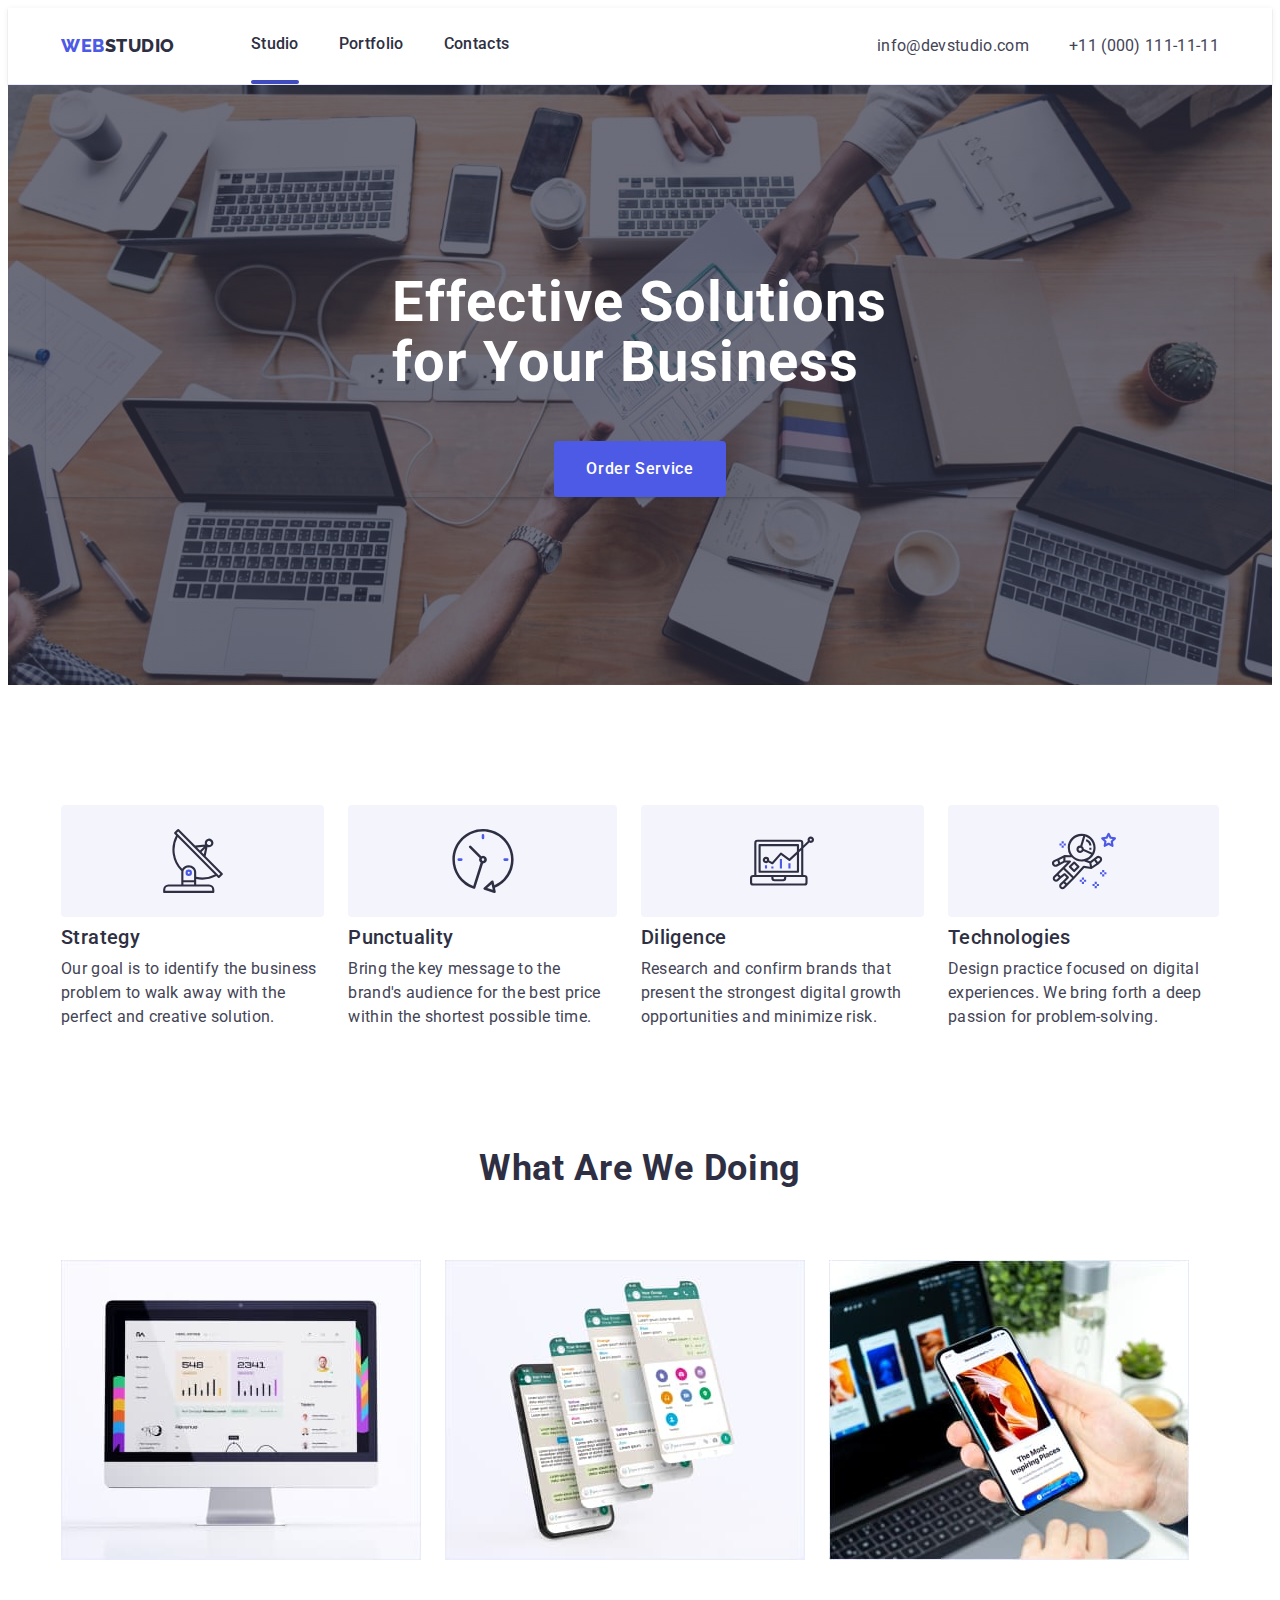
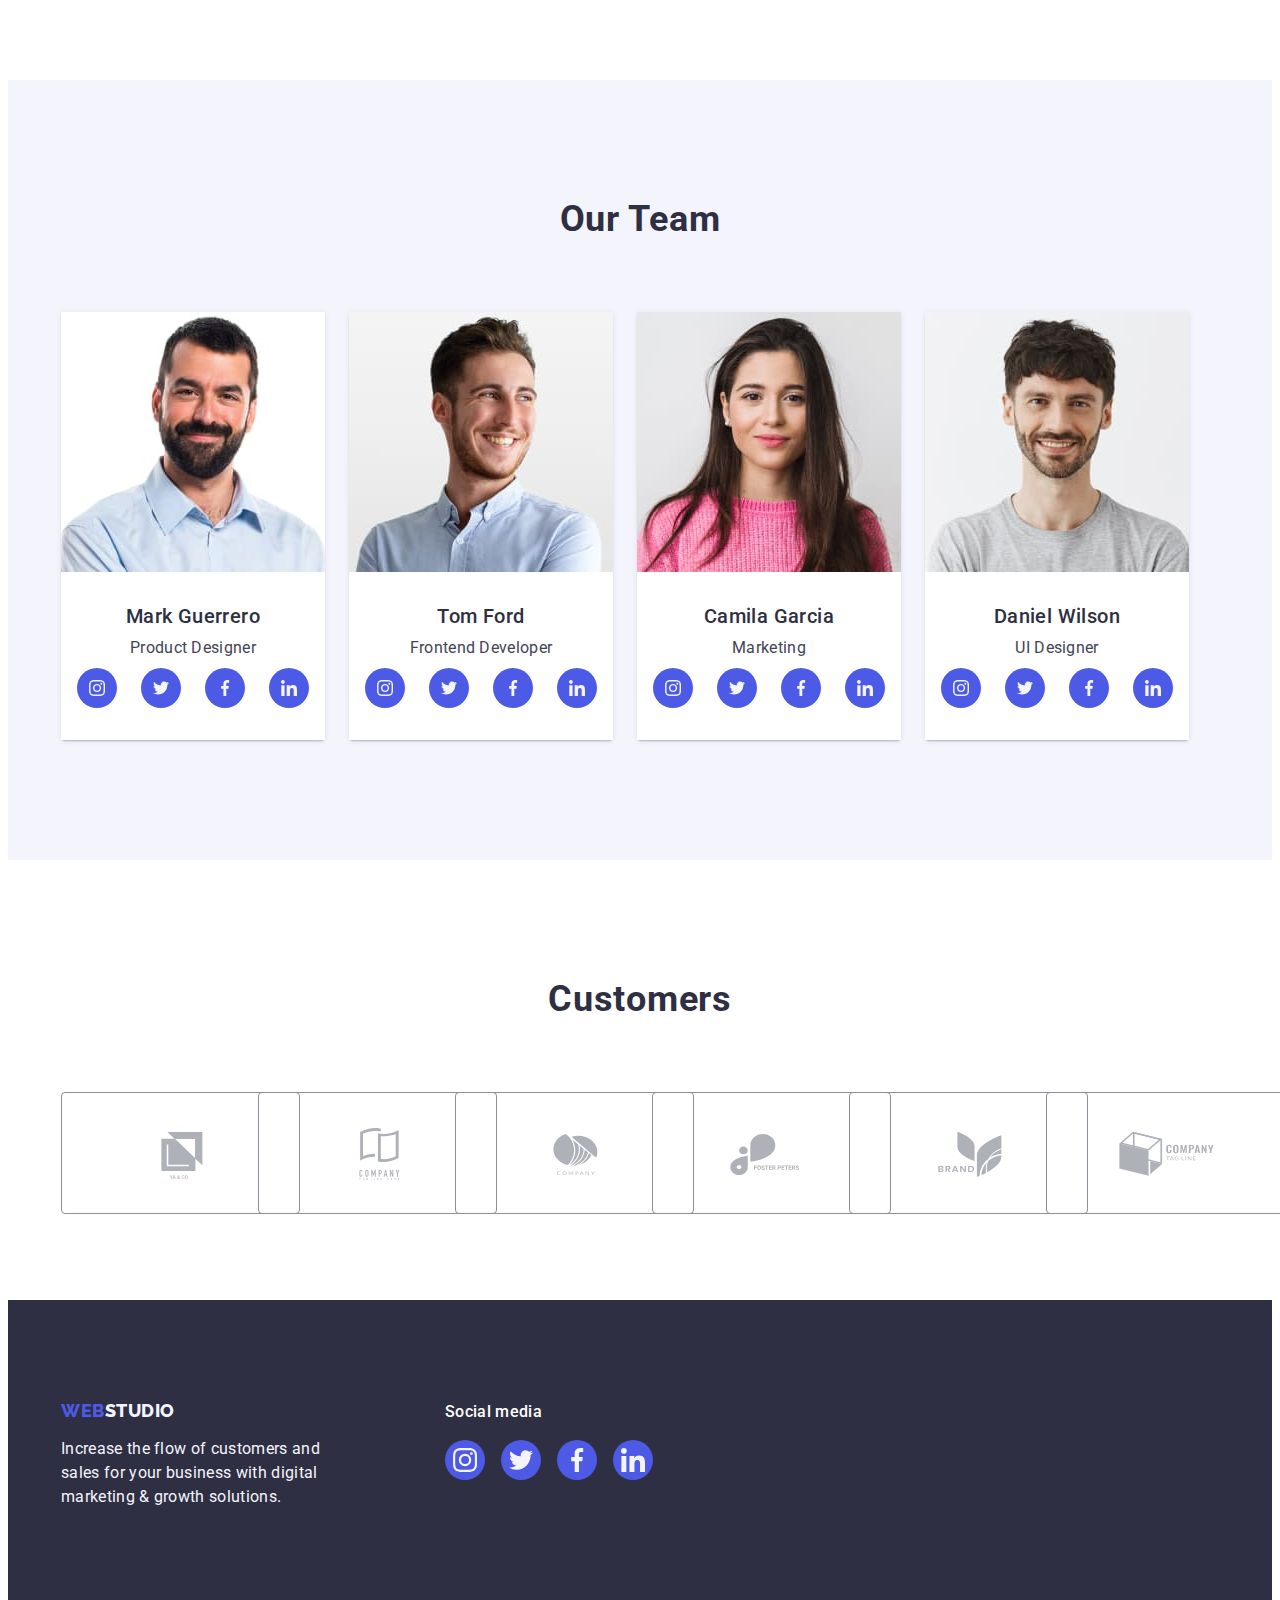
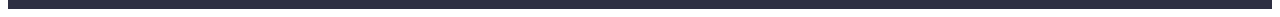
==== index.html @ 6ae81773 "Initial commit" ====
<!DOCTYPE html>
<html lang="en">
  <head>
    <meta charset="UTF-8" />
    <meta http-equiv="X-UA-Compatible" content="IE=edge" />
    <meta name="viewport" content="width=device-width, initial-scale=1.0" />
    <title>WebStudio</title>

    <link rel="preconnect" href="https://fonts.googleapis.com" />
    <link rel="preconnect" href="https://fonts.gstatic.com" crossorigin />
    <link
      href="https://fonts.googleapis.com/css2?family=Raleway:wght@800&family=Roboto:wght@400;500;700&display=swap"
      rel="stylesheet"
    />
    <link
      rel="stylesheet"
      href="https://cdnjs.cloudflare.com/ajax/libs/modern-normalize/1.1.0/modern-normalize.min.css"
      integrity="sha512-wpPYUAdjBVSE4KJnH1VR1HeZfpl1ub8YT/NKx4PuQ5NmX2tKuGu6U/JRp5y+Y8XG2tV+wKQpNHVUX03MfMFn9Q=="
      crossorigin="anonymous"
      referrerpolicy="no-referrer"
    />
    <link rel="stylesheet" href="./css/styles.css" />
  </head>
  <body>

    <!-- Header -->
    <header class="page-header">
      <div class="container container-header">
        <nav class="page-nav">
          <a class="logo" href="./index.html"
            >web<span class="logo-studio">Studio</span></a
          >
          <ul class="menu-list">
            <li class="menu-item">
              <a class="menu-link active-page" href="./index.html">Studio</a>
            </li>
            <li class="menu-item">
              <a class="menu-link" href="./portfolio.html">Portfolio</a>
            </li>
            <li class="menu-item">
              <a class="menu-link" href="">Contacts</a>
            </li>
          </ul>
        </nav>

        <address class="contact-info">
          <ul class="contact-list">
            <li class="contact-item">
              <a class="contact-link" href="mailto:info@devstudio.com"
                >info@devstudio.com</a
              >
            </li>
            <li class="contact-item">
              <a class="contact-link" href="tel:+110001111111"
                >+11 (000) 111-11-11</a
              >
            </li>
          </ul>
        </address>
      </div>
    </header>

    <!-- Main -->
    <main>
      <!-- Hero -->
      <section class="hero">
        <div class="container hero-container">
          <h1 class="page-title">Effective Solutions for Your Business</h1>
          <button class="hero-button" type="button" data-modal-open>Order Service</button>
        </div>
      </section>


      <!-- Features Section-2 -->
      <section class="section">
        <div class="container">
          <h2 hidden class="section-title">Our features</h2>
          <ul class="feature-list">
            <li class="feature-item">
              <div class="icon-features-container">
                <svg class="icon-features" width="64" height="64">
                  <use href="./images/icon.svg#icon-antenna"></use>
                </svg>
              </div>
              <h3 class="subtitle">Strategy</h3>
              <p class="text">
                Our goal is to identify the business problem to walk away with
                the perfect and creative solution.
              </p>
            </li>
            <li class="feature-item">
              <div class="icon-features-container">
                <svg class="icon-features" width="64" height="64">
                  <use href="./images/icon.svg#icon-clock"></use>
                </svg>
              </div>
              <h3 class="subtitle">Punctuality</h3>
              <p class="text">
                Bring the key message to the brand's audience for the best price
                within the shortest possible time.
              </p>
            </li>
            <li class="feature-item">
              <div class="icon-features-container">
                <svg class="icon-features" width="64" height="64">
                  <use href="./images/icon.svg#icon-diagram"></use>
                </svg>
              </div>
              <h3 class="subtitle">Diligence</h3>
              <p class="text">
                Research and confirm brands that present the strongest digital
                growth opportunities and minimize risk.
              </p>
            </li>
            <li class="feature-item">
              <div class="icon-features-container">
                <svg class="icon-features" width="64" height="64">
                  <use href="./images/icon.svg#icon-astronaut"></use>
                </svg>
              </div>
              <h3 class="subtitle">Technologies</h3>
              <p class="text">
                Design practice focused on digital experiences. We bring forth a
                deep passion for problem-solving.
              </p>
            </li>
          </ul>
        </div>
      </section>

      <!-- Services Section-3 -->
      <section class="section section-service">
        <div class="container">
          <h2 class="section-title">What are we doing</h2>
          <ul class="service-list">
            <li class="service-item">
              <img
                src="./images/img-1.jpg"
                alt="Computer with an open app"
                width="360"
                height="300"
              />
            </li>
            <li class="service-item">
              <img
                src="./images/img-2.jpg"
                alt="Phone with different tabs in the app"
                width="360"
                height="300"
              />
            </li>
            <li class="service-item">
              <img
                src="./images/img-3.jpg"
                alt="Phone in the hand on the background of laptop"
                width="360"
                height="300"
              />
            </li>
          </ul>
        </div>
      </section>

      <!-- Team Section-4 -->
      <section class="team section">
        <div class="container">
          <h2 class="section-title">Our Team</h2>
          <ul class="team-list">
            <li class="team-item">
              <img
                class="team-img"
                src="./images/mark-guerrero.jpg"
                alt="Smiling man with dark hair"
                width="264"
                height="260"
              />
              <div class="team-text-wrapper">
                <h3 class="team-subtitle subtitle">Mark Guerrero</h3>
                <p class="team-text text">Product Designer</p>

                <ul class="icon-list">
                  <li class="social-item">
                    <a
                      href=""
                      class="social-link"
                      target="_blank"
                      rel="noopener noreferrer"
                    >
                      <svg class="icon" width="16" height="16">
                        <use href="./images/icon.svg#icon-instagram"></use>
                      </svg>
                    </a>
                  </li>
                  <li class="social-item">
                    <a
                      href=""
                      class="social-link"
                      target="_blank"
                      rel="noopener noreferrer"
                    >
                      <svg class="icon" width="16" height="16">
                        <use href="./images/icon.svg#icon-twitter"></use>
                      </svg>
                    </a>
                  </li>
                  <li class="social-item">
                    <a
                      href=""
                      class="social-link"
                      target="_blank"
                      rel="noopener noreferrer"
                    >
                      <svg class="icon" width="16" height="16">
                        <use href="./images/icon.svg#icon-facebook"></use>
                      </svg>
                    </a>
                  </li>
                  <li class="social-item">
                    <a
                      href=""
                      class="social-link"
                      target="_blank"
                      rel="noopener noreferrer"
                    >
                      <svg class="icon" width="16" height="16">
                        <use href="./images/icon.svg#icon-linkedin"></use>
                      </svg>
                    </a>
                  </li>
                </ul>
              </div>
            </li>
            <li class="team-item">
              <img
                class="team-img"
                src="./images/tom-ford.jpg"
                alt="Man with smile in a shirt"
                width="264"
                height="260"
              />
              <div class="team-text-wrapper">
                <h3 class="team-subtitle subtitle">Tom Ford</h3>
                <p class="team-text text">Frontend Developer</p>
                <ul class="icon-list">
                  <li class="social-item">
                    <a
                      href=""
                      class="social-link"
                      target="_blank"
                      rel="noopener noreferrer"
                    >
                      <svg class="icon" width="16" height="16">
                        <use href="./images/icon.svg#icon-instagram"></use>
                      </svg>
                    </a>
                  </li>
                  <li class="social-item">
                    <a
                      href=""
                      class="social-link"
                      target="_blank"
                      rel="noopener noreferrer"
                    >
                      <svg class="icon" width="16" height="16">
                        <use href="./images/icon.svg#icon-twitter"></use>
                      </svg>
                    </a>
                  </li>
                  <li class="social-item">
                    <a
                      href=""
                      class="social-link"
                      target="_blank"
                      rel="noopener noreferrer"
                    >
                      <svg class="icon" width="16" height="16">
                        <use href="./images/icon.svg#icon-facebook"></use>
                      </svg>
                    </a>
                  </li>
                  <li class="social-item">
                    <a
                      href=""
                      class="social-link"
                      target="_blank"
                      rel="noopener noreferrer"
                    >
                      <svg class="icon" width="16" height="16">
                        <use href="./images/icon.svg#icon-linkedin"></use>
                      </svg>
                    </a>
                  </li>
                </ul>
              </div>
            </li>
            <li class="team-item">
              <img
                class="team-img"
                src="./images/camila-garcia.jpg"
                alt="Woman with the long black hair "
                width="264"
                height="260"
              />
              <div class="team-text-wrapper">
                <h3 class="team-subtitle subtitle">Camila Garcia</h3>
                <p class="team-text text">Marketing</p>
                <ul class="icon-list">
                  <li class="social-item">
                    <a
                      href=""
                      class="social-link"
                      target="_blank"
                      rel="noopener noreferrer"
                    >
                      <svg class="icon" width="16" height="16">
                        <use href="./images/icon.svg#icon-instagram"></use>
                      </svg>
                    </a>
                  </li>
                  <li class="social-item">
                    <a
                      href=""
                      class="social-link"
                      target="_blank"
                      rel="noopener noreferrer"
                    >
                      <svg class="icon" width="16" height="16">
                        <use href="./images/icon.svg#icon-twitter"></use>
                      </svg>
                    </a>
                  </li>
                  <li class="social-item">
                    <a
                      href=""
                      class="social-link"
                      target="_blank"
                      rel="noopener noreferrer"
                    >
                      <svg class="icon" width="16" height="16">
                        <use href="./images/icon.svg#icon-facebook"></use>
                      </svg>
                    </a>
                  </li>
                  <li class="social-item">
                    <a
                      href=""
                      class="social-link"
                      target="_blank"
                      rel="noopener noreferrer"
                    >
                      <svg class="icon" width="16" height="16">
                        <use href="./images/icon.svg#icon-linkedin"></use>
                      </svg>
                    </a>
                  </li>
                </ul>
              </div>
            </li>
            <li class="team-item">
              <img
                class="team-img"
                src="./images/daniel-wilson.jpg"
                alt="Smiling man wearing in t-shirt"
                width="264"
                height="260"
              />
              <div class="team-text-wrapper">
                <h3 class="team-subtitle subtitle">Daniel Wilson</h3>
                <p class="team-text text">UI Designer</p>
                <ul class="icon-list">
                  <li class="social-item">
                    <a
                      href=""
                      class="social-link"
                      target="_blank"
                      rel="noopener noreferrer"
                    >
                      <svg class="icon" width="16" height="16">
                        <use href="./images/icon.svg#icon-instagram"></use>
                      </svg>
                    </a>
                  </li>
                  <li class="social-item">
                    <a
                      href=""
                      class="social-link"
                      target="_blank"
                      rel="noopener noreferrer"
                    >
                      <svg class="icon" width="16" height="16">
                        <use href="./images/icon.svg#icon-twitter"></use>
                      </svg>
                    </a>
                  </li>
                  <li class="social-item">
                    <a
                      href=""
                      class="social-link"
                      target="_blank"
                      rel="noopener noreferrer"
                    >
                      <svg class="icon" width="16" height="16">
                        <use href="./images/icon.svg#icon-facebook"></use>
                      </svg>
                    </a>
                  </li>
                  <li class="social-item">
                    <a
                      href=""
                      class="social-link"
                      target="_blank"
                      rel="noopener noreferrer"
                    >
                      <svg class="icon" width="16" height="16">
                        <use href="./images/icon.svg#icon-linkedin"></use>
                      </svg>
                    </a>
                  </li>
                </ul>
              </div>
            </li>
          </ul>
        </div>
      </section>

      <!-- Customers Section-5 -->
      <section class="section">
        <div class="container">
          <h2 class="section-title">Customers</h2>
          <ul class="customers-list">
            <li class="customers-item">
              <a
                href=""
                class="customers-link"
                target="_blank"
                rel="noopener noreferrer"
              >
                <svg class="customers-icon" width="104" height="56">
                  <use href="./images/icon.svg#icon-logo-company-1"></use>
                </svg>
              </a>
            </li>
            <li class="customers-item">
              <a
                href=""
                class="customers-link"
                target="_blank"
                rel="noopener noreferrer"
              >
                <svg class="customers-icon" width="104" height="56">
                  <use href="./images/icon.svg#icon-logo-company-2"></use>
                </svg>
              </a>
            </li>
            <li class="customers-item">
              <a
                href=""
                class="customers-link"
                target="_blank"
                rel="noopener noreferrer"
              >
                <svg class="customers-icon" width="104" height="56">
                  <use href="./images/icon.svg#icon-logo-company-3"></use>
                </svg>
              </a>
            </li>
            <li class="customers-item">
              <a
                href=""
                class="customers-link"
                target="_blank"
                rel="noopener noreferrer"
              >
                <svg class="customers-icon" width="104" height="56">
                  <use href="./images/icon.svg#icon-logo-company-4"></use>
                </svg>
              </a>
            </li>
            <li class="customers-item">
              <a
                href=""
                class="customers-link"
                target="_blank"
                rel="noopener noreferrer"
              >
                <svg class="customers-icon" width="104" height="56">
                  <use href="./images/icon.svg#icon-logo-company-5"></use>
                </svg>
              </a>
            </li>
            <li class="customers-item">
              <a
                href=""
                class="customers-link"
                target="_blank"
                rel="noopener noreferrer"
              >
                <svg class="customers-icon" width="104" height="56">
                  <use href="./images/icon.svg#icon-logo-company-6"></use>
                </svg>
              </a>
            </li>
          </ul>
        </div>
      </section>
    </main>

    <!-- Footer -->
    <footer class="page-footer">
      <div class="container footer-container">
        <div>
          <a class="logo-footer" href="./index.html"
            >Web<span class="logo-footer-studio">Studio</span>
          </a>
          <p class="footer-text">
            Increase the flow of customers and sales for your business with
            digital marketing &amp; growth solutions.
          </p>
        </div>

        <div class="footer-social-media">
          <p class="footer-text-media">Social media</p>

          <ul class="footer-icon-list">
            <li class="footer-icon-item">
              <a href="" class="footer-social-link">
                <svg class="footer-icon" width="24" height="24">
                  <use href="./images/icon.svg#icon-instagram"></use>
                </svg>
              </a>
            </li>
            <li class="footer-icon-item">
              <a href="" class="footer-social-link">
                <svg class="footer-icon" width="24" height="24">
                  <use href="./images/icon.svg#icon-twitter"></use>
                </svg>
              </a>
            </li>
            <li class="footer-icon-item">
              <a href="" class="footer-social-link">
                <svg class="footer-icon" width="24" height="24">
                  <use href="./images/icon.svg#icon-facebook"></use>
                </svg>
              </a>
            </li>
            <li class="footer-icon-item">
              <a href="" class="footer-social-link">
                <svg class="footer-icon" width="24" height="24">
                  <use href="./images/icon.svg#icon-linkedin"></use>
                </svg>
              </a>
            </li>
          </ul>
        </div>
      </div>
    </footer>

    <div class="backdrop is-hidden" data-modal>
      <div class="modal">
           <button class="modal-button" type="button" data-modal-close>    
          <svg class="modal-icon" width="8" height="8">
          <use href=".//images/icon.svg#icon-close-black"></use>
        </svg>
      </button>
      </div>
    </div>
    <script src="./modal.js"></script>
  </body>
</html>
---- css/styles.css ----
:root {
  --white-color: #ffffff;
  --secondary-white-color: #f4f4fd;
  --main-color: #2e2f42;
  --font-color: #434455;
  --active-color: #4d5ae5;
  --pressed-state: #404bbf;
  --light-slate: #afb1b8;
}

/**
  |===================================================================
  |          Common
  |===================================================================
*/

h1,
h2,
h3,
h4,
p {
  margin-top: 0;
  margin-bottom: 0;
}

ul {
  list-style: none;
  margin-top: 0;
  margin-bottom: 0;
  padding: 0;
}
li {
  list-style: none;
  padding: 0;
  margin: 0;
}

img {
  display: block;
}

body {
  font-family: "Roboto", sans-serif;
  color: var(--font-color);
  background-color: var(--white-color);
}

a {
  display: block;
  color: currentColor;
  text-decoration: none;
}

button {
  font-family: inherit;
  cursor: pointer;
  border: none;
}
.container {
  margin-left: auto;
  margin-right: auto;
  width: 1158px;
  padding-left: 15px;
  padding-right: 15px;
}

.section {
  padding-bottom: 120px;
  padding-top: 120px;
}

.section-title {
  margin-bottom: 72px;
  font-size: 36px;
  line-height: 1.1;
  text-align: center;
  letter-spacing: 0.02em;
  text-transform: capitalize;
  color: var(--main-color);
}

.subtitle {
  margin-bottom: 8px;
  font-weight: 500;
  font-size: 20px;
  line-height: 1.2;
  letter-spacing: 0.02em;
  color: var(--main-color);
}

.text {
  line-height: 1.5;
  letter-spacing: 0.02em;
}


/**
  |===================================================================
  |             Header
  |===================================================================
*/
.page-header {
  border-bottom: 1px solid #e7e9fc;
  box-shadow: 0px 2px 1px rgba(46, 47, 66, 0.08),
    0px 1px 1px rgba(46, 47, 66, 0.16), 0px 1px 6px rgba(46, 47, 66, 0.08);
}

.container-header {
  display: flex;
  align-items: center;
  justify-content: space-between;
}

.page-nav {
  display: flex;
  align-items: center;
}

.logo {
  padding-top: 24px;
  padding-bottom: 24px;
  margin-right: 76px;
  font-family: "Raleway", sans-serif;
  font-weight: 800;
  font-size: 18px;
  line-height: 1.17;
  letter-spacing: 0.03em;
  text-transform: uppercase;
  color: var(--active-color);
}

.logo-studio {
  color: var(--main-color);
}

.menu-list {
  display: flex;
  gap: 40px;
}

.menu-link {
  display: block;
  padding-top: 24px;
  padding-bottom: 24px;
  font-weight: 500;
  font-size: 16px;
  line-height: 1.5;
  letter-spacing: 0.02em;
  color: var(--main-color);
  transition: color 250ms cubic-bezier(0.4, 0, 0.2, 1);
}

.active-page::after {
  content: " ";
  display: block;
  position: relative;
  top:24px;
  width: 100%;
  height: 4px;
  border-radius: 2px;
  background-color: var(--pressed-state);
}

.contact-info {
  font-style: normal;
}

.contact-list {
  display: flex;
}

.contact-item:not(:last-child) {
  margin-right: 40px;
}

.contact-link {
  display: block;
  padding-top: 24px;
  padding-bottom: 24px;
  font-weight: 400;
  font-size: 16px;
  line-height: 1.5;
  letter-spacing: 0.02em;
  color: var(--font-color);
  transition: color 250ms cubic-bezier(0.4, 0, 0.2, 1);
}

.menu-link:hover,
.menu-link:focus,
.contact-link:hover,
.contact-link:focus {
  color: var(--pressed-state);
}

/**
  |===================================================================
  |             Footer
  |===================================================================
*/
.page-footer {
  padding-top: 100px;
  padding-bottom: 100px;
  background-color: var(--main-color);
}

.footer-container {
  display: flex;
  gap: 120px;
  align-items: baseline;
}

.logo-footer {
  margin-bottom: 16px;
  font-family: "Raleway", sans-serif;
  font-style: normal;
  font-weight: 800;
  font-size: 18px;
  line-height: 1.17;
  letter-spacing: 0.03em;
  text-transform: uppercase;
  color: var(--active-color);
}

.logo-footer-studio {
  color: var(--secondary-white-color);
}

.footer-text {
  font-weight: 400;
  font-size: 16px;
  line-height: 1.5;
  letter-spacing: 0.02em;
  color: var(--secondary-white-color);
  width: 264px;
}

.footer-text-media {
  margin-bottom: 16px;
  font-weight: 500;
  font-size: 16px;
  line-height: 1.5;
  letter-spacing: 0.02em;
  color: var(--white-color);
}

.footer-icon-item {
  width: 40px;
  height: 40px;
}

.footer-icon-list {
  display: flex;
  gap: 16px;
}

.footer-social-link {
  display: flex;
  align-items: center;
  justify-content: center;
  width: 100%;
  height: 100%;
  background-color: var(--active-color);
  border-radius: 50%;
  transition: background-color 250ms cubic-bezier(0.4, 0, 0.2, 1);
}

.footer-social-link:hover,
.footer-social-link:focus {
  background-color: #31d0aa;
}

.footer-icon {
  fill: var(--secondary-white-color);
}

/**
  |===================================================================
  |                 Index.html
  |===================================================================
*/

.hero-container {
  box-shadow: 0px 2px 1px rgba(46, 47, 66, 0.08),
    0px 1px 1px rgba(46, 47, 66, 0.16), 0px 1px 6px rgba(46, 47, 66, 0.08);
}

.hero {
  max-width: 1440px;
  margin: 0 auto;
  padding-top: 188px;
  padding-bottom: 188px;

  background-color: var(--main-color);
  background-image: linear-gradient(
      rgba(46, 47, 66, 0.7),
      rgba(46, 47, 66, 0.7)
    ),
    url(../images/hero-people-office.jpg);
  background-repeat: no-repeat;
  background-position: center;
  background-size: cover;
}

.page-title {
  margin: 0 auto 48px;
  max-width: 496px;
  font-size: 56px;
  line-height: 1.07;
  letter-spacing: 0.02em;
  color: var(--white-color);
}

.hero-button {
  display: block;
  margin-left: auto;
  margin-right: auto;

  min-width: 169px;
  min-height: 56px;
  padding: 16px 32px;

  font-weight: 500;
  font-size: 16px;
  line-height: 1.5;
  letter-spacing: 0.04em;
  color: var(--white-color);
  border-radius: 4px;
  background-color: var(--active-color);

  transition: background-color 250ms cubic-bezier(0.4, 0, 0.2, 1);
}

.hero-button:hover,
.hero-button:focus {
  background-color: var(--pressed-state);
}







.feature-list {
  display: flex;
  gap: 24px;
}

.feature-item {
  flex-basis: calc((100%-72px) / 4);
}

.icon-features-container {
  display: flex;
  justify-content: center;
  align-items: center;
  margin-bottom: 8px;
  height: 112px;
  background-color: var(--secondary-white-color);
  border-radius: 4px;
}

.section-service {
  padding-top: 0;
}

.service-list {
  display: flex;
  flex-wrap: wrap;
  gap: 24px;
}

.team {
  background-color: var(--secondary-white-color);
}

.team-list {
  display: flex;
  flex-wrap: wrap;
  gap: 24px;
}

.team-item {
  border-radius: 0px 0px 4px 4px;
  box-shadow: 0px 1px 6px rgba(46, 47, 66, 0.08),
    0px 1px 1px rgba(46, 47, 66, 0.16), 0px 2px 1px rgba(46, 47, 66, 0.08);
}

.team-text-wrapper {
  padding: 32px 0;
  background-color: var(--white-color);
}

.team-subtitle {
  text-align: center;
}

.team-text {
  text-align: center;
  margin-bottom: 8px;
}

.icon-list {
  display: flex;
  justify-content: center;
  gap: 24px;
}

.social-link {
  display: flex;
  justify-content: center;
  align-items: center;
  width: 40px;
  height: 40px;
  background-color: var(--active-color);
  border-radius: 50%;
  transition: background-color 250ms cubic-bezier(0.4, 0, 0.2, 1);
}

.social-link:hover,
.social-link:focus {
  background-color: var(--pressed-state);
}

.icon {
  fill: var(--secondary-white-color);
}

.customers-list {
  display: flex;
  justify-content: center;
  gap: 24px;
}

.customers-item {
  width: calc((100% - 120px) / 6);
  height: 88px;
}

.customers-link {
  display: flex;
  justify-content: center;
  align-items: center;
  width: 100%;
  height: 100%;
  border: 1px solid #8e8f99;
  border-radius: 4px;
  color: var(--light-slate);
  padding: 16px 32px;
  transition: color 250ms cubic-bezier(0.4, 0, 0.2, 1),
    border-color 250ms cubic-bezier(0.4, 0, 0.2, 1);
}

.customers-link:hover,
.customers-link:focus {
  border-color: var(--pressed-state);
  color: var(--pressed-state);
}

.customers-icon {
  fill: currentColor;
}

/**
  |===================================================================
  |               Portfolio 
  |===================================================================
*/

.project.section {
  padding-top: 96px;
}

.project-filter-list {
  display: flex;
  flex-wrap: wrap;
  justify-content: center;
  margin-bottom: 72px;
  gap: 24px;
}

.filter-button {
  padding: 12px 24px;
  min-height: 48px;
  min-width: 69px;

  font-weight: 500;
  font-size: 16px;
  line-height: 1.5;
  letter-spacing: 0.04em;
  color: var(--active-color);
  background-color: var(--secondary-white-color);
  border: 1px solid #e7e9fc;
  border-radius: 4px;

  transition: box-shadow 250ms cubic-bezier(0.4, 0, 0.2, 1),
    color 250ms cubic-bezier(0.4, 0, 0.2, 1),
    background-color 250ms cubic-bezier(0.4, 0, 0.2, 1),
    border 250ms cubic-bezier(0.4, 0, 0.2, 1);
}

.filter-button:hover,
.filter-button:focus {
  border: 1px solid var(--pressed-state);
  background-color: var(--pressed-state);
  color: var(--white-color);
  box-shadow: 0px 3px 1px rgba(0, 0, 0, 0.1), 0px 2px 1px rgba(0, 0, 0, 0.08),
    0px 2px 2px rgba(0, 0, 0, 0.12);
}

.project-list {
  display: flex;
  flex-wrap: wrap;
  column-gap: 24px;
  row-gap: 48px;
  box-shadow: none;
  transition: box-shadow 250ms cubic-bezier(0.4, 0, 0.2, 1);
}

.project-link:hover,
.project-link:focus {
  box-shadow: 0px 1px 6px rgba(46, 47, 66, 0.08),
    0px 1px 1px rgba(46, 47, 66, 0.16), 0px 2px 1px rgba(46, 47, 66, 0.08);
}

.project-text-wrapper {
  padding: 32px 16px;
  border-bottom: 1px solid #e7e9fc;
  border-right: 1px solid #e7e9fc;
  border-left: 1px solid #e7e9fc;
}

.project-thumb {
  position: relative;
  overflow: hidden;
}

.project-overlay {
  position: absolute;
  top: 0;
  left: 0;
  width: 100%;
  height: 100%;

  background-color: var(--active-color);
  transform: translateY(100%);
  transition: transform 250ms cubic-bezier(0.4, 0, 0.2, 1);
}

.project-text {
  padding: 40px 32px;
  /* max-width: 296px;
  position: absolute;
  top:40px;
  left: 32px; */
  color: var(--secondary-white-color);
}

.project-link:hover .project-text,
.project-link:hover .project-overlay,
.project-link:focus .project-text,
.project-link:focus .project-overlay {
  transform: translateY(0);
}



/**
  |===================================================================
  |          Backdrop  Modal
  |===================================================================
*/


.backdrop {
  position: fixed;
  left: 0px;
  top: 0;

  width: 100%;
  height: 100%;

  background-color: rgba(46, 47, 66, 0.4);
  /* opacity: 1;
  pointer-events: auto;
  visibility: visible; */
  transition: opacity 250ms cubic-bezier(0.4, 0, 0.2, 1), visibility 250ms cubic-bezier(0.4, 0, 0.2, 1);
}

.backdrop.is-hidden {
  opacity: 0;
  pointer-events: none;
  visibility: hidden;
}

.modal {
  position: absolute;
  top: 50%;
  left: 50%;
  transform: translate(-50%, -50%) scale(1);

  max-width: 408px;
  width: 100%;
  min-height: 576px;
  padding: 24px;

  background-color: #fcfcfc;
  box-shadow: 0px 1px 1px rgba(0, 0, 0, 0.14), 0px 1px 3px rgba(0, 0, 0, 0.12),
    0px 2px 1px rgba(0, 0, 0, 0.2);
  border-radius: 4px;
  transition: transform 250ms cubic-bezier(0.4, 0, 0.2, 1), opacity 250ms cubic-bezier(0.4, 0, 0.2, 1);
}

.backdrop.is-hidden .modal {
  transform:translate(-50%, -50%) scale(0.1);
  opacity: 0;
}

.modal-button {
  display: block;
  margin-left: auto ;
  width: 24px;
  height: 24px;

  display: flex;
  justify-content: center;
  align-items: center; 

  background-color: #e7e9fc;
  border: 1px solid rgba(0, 0, 0, 0.1);
  border-radius: 50%;
  transition: background-color 250ms cubic-bezier(0.4, 0, 0.2, 1), color 250ms cubic-bezier(0.4, 0, 0.2, 1), border 250ms cubic-bezier(0.4, 0, 0.2, 1);
}

.modal-button:hover,
.modal-button:focus {
  background-color: var(--pressed-state);
  border: 1px solid transparent;
  color: var(--white-color);
}

.modal-icon {
  fill: currentColor;
}
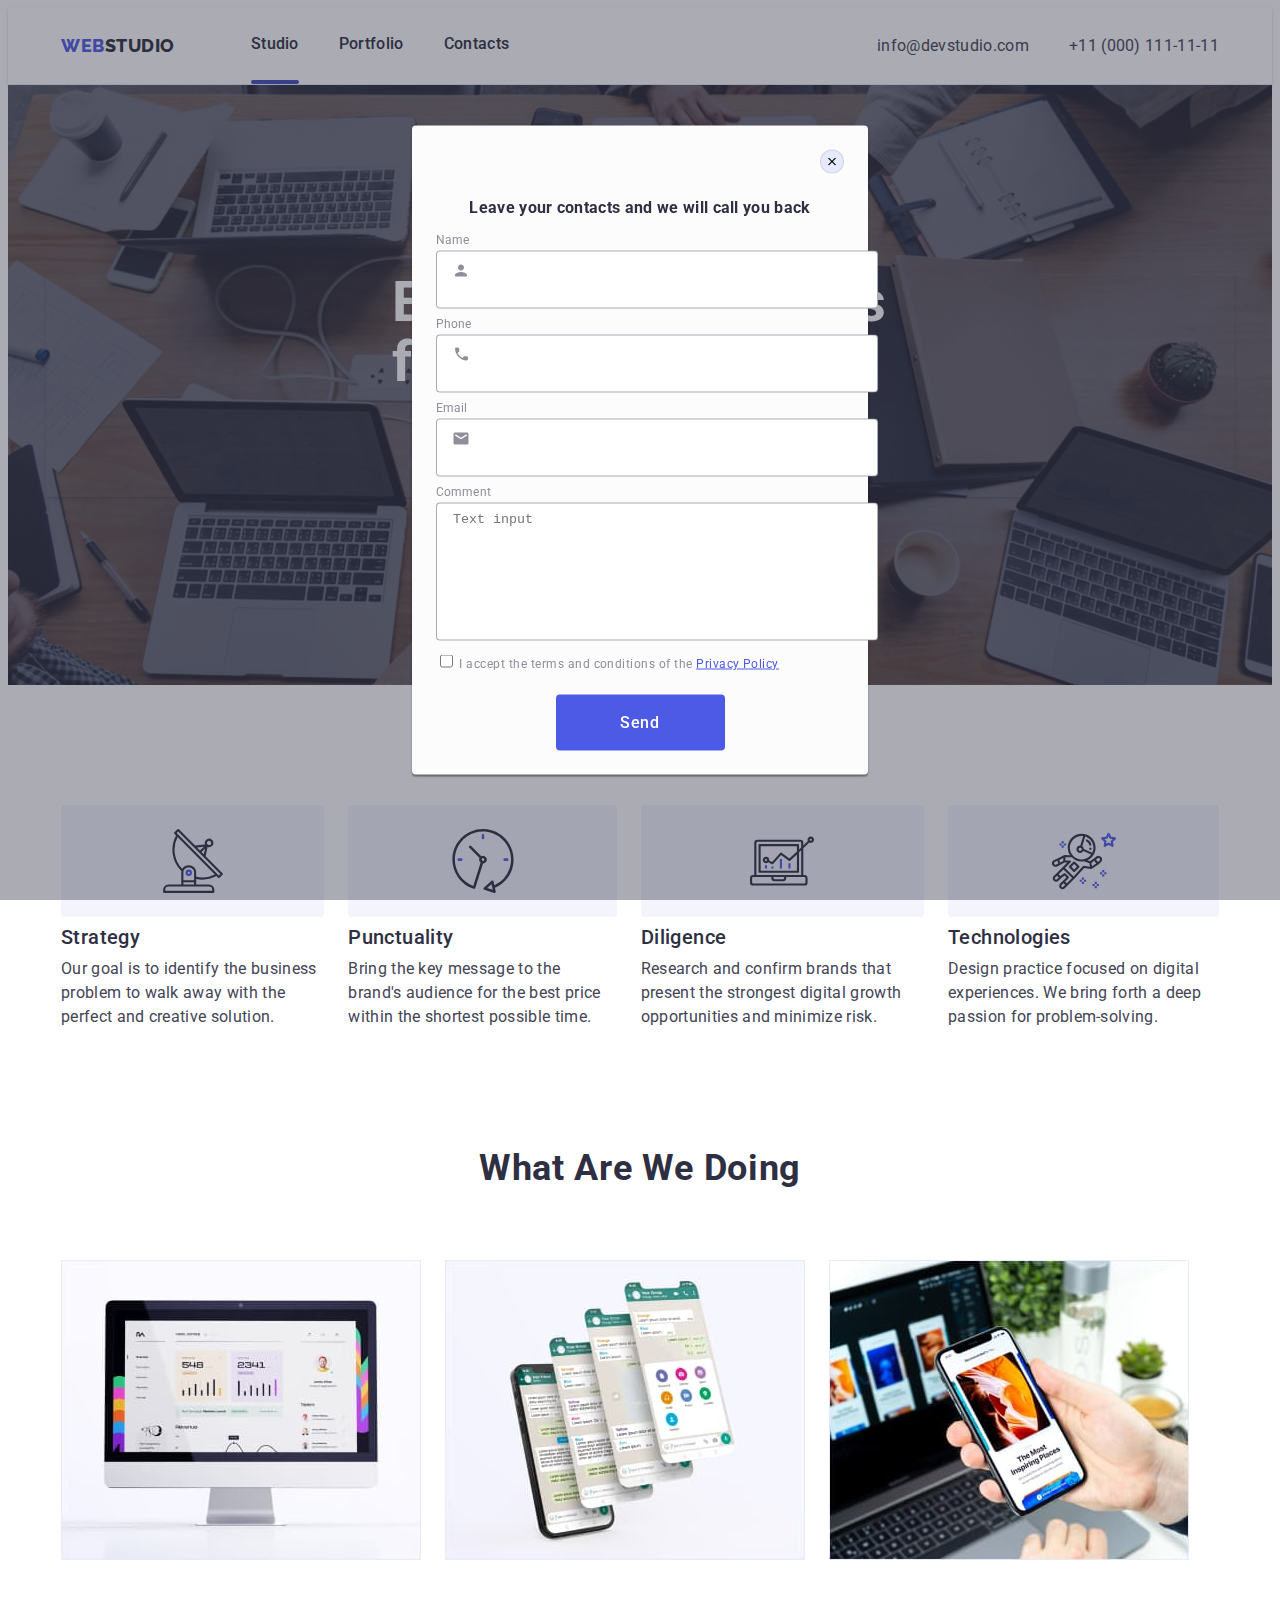
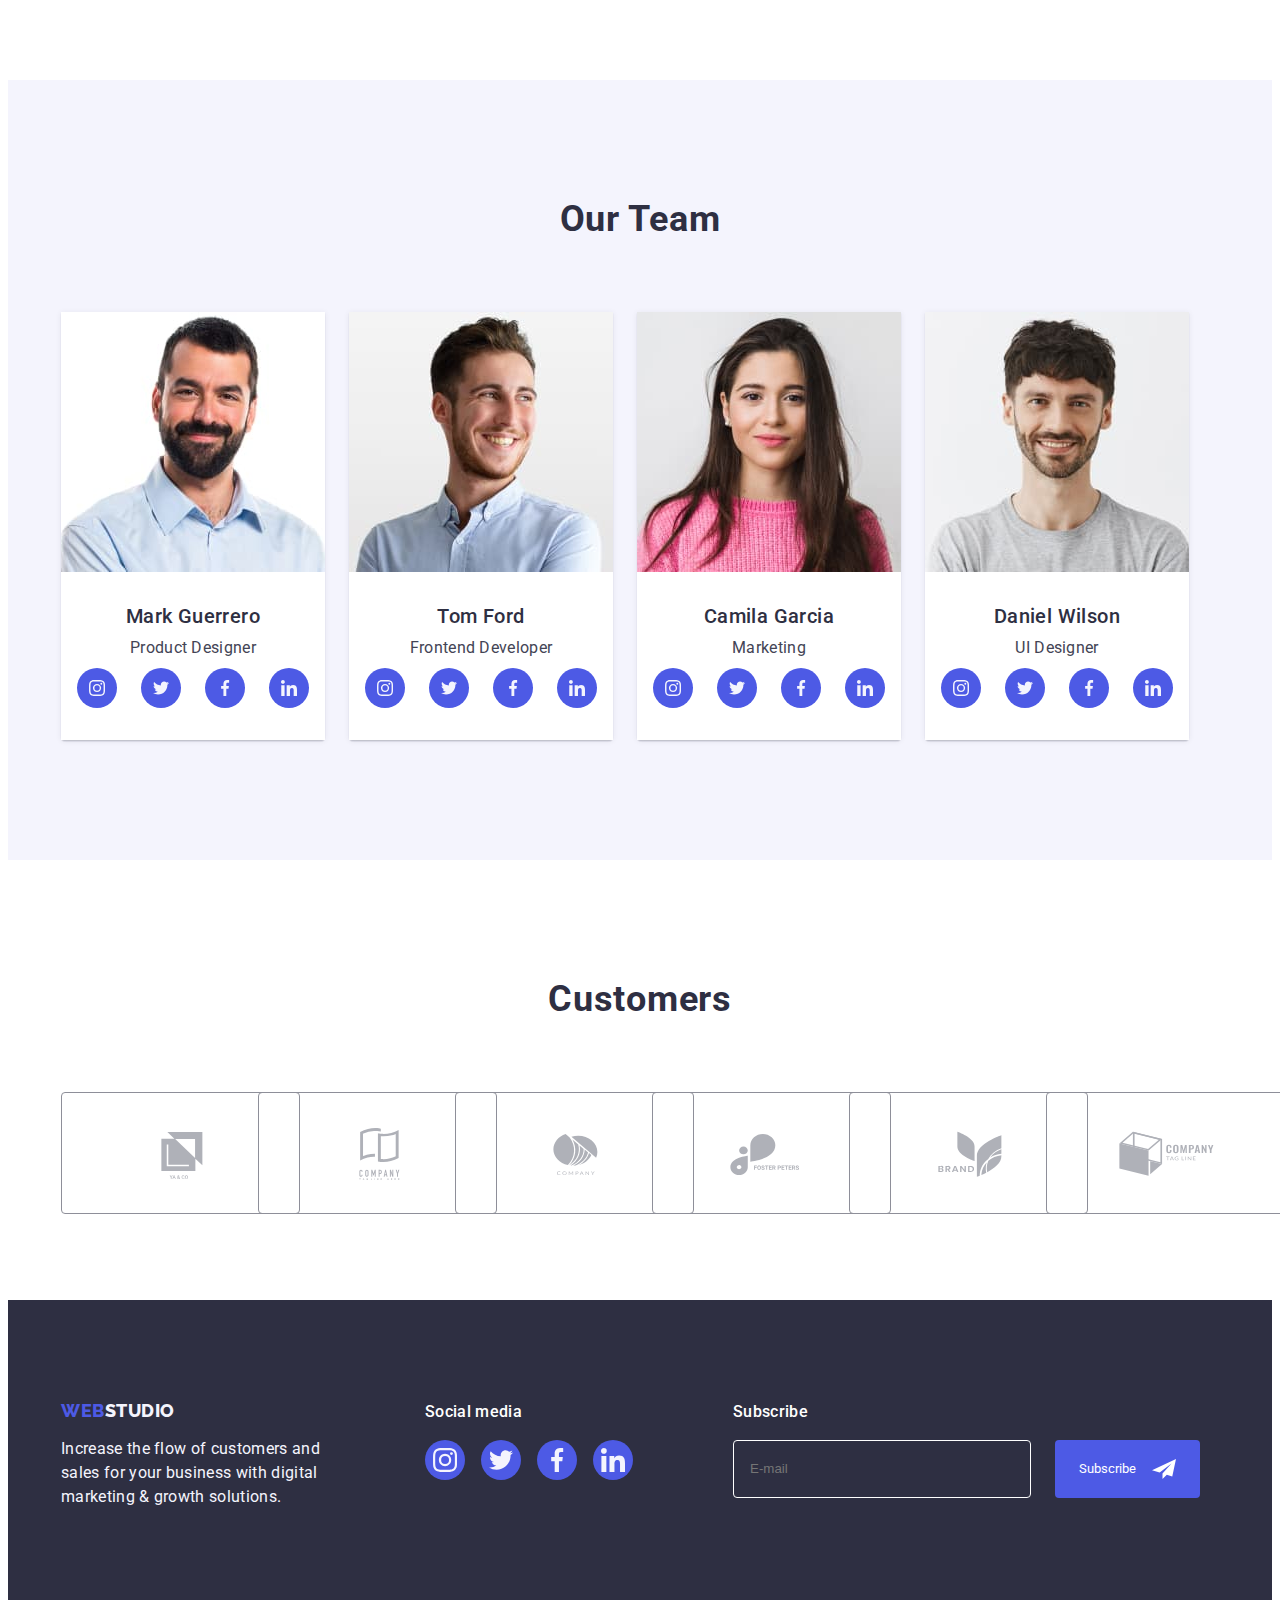
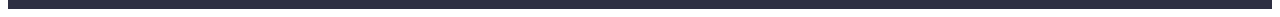
==== commit c15d2edf: "first" ====
--- a/index.html
+++ b/index.html
@@ -22,7 +22,6 @@
     <link rel="stylesheet" href="./css/styles.css" />
   </head>
   <body>
-
     <!-- Header -->
     <header class="page-header">
       <div class="container container-header">
@@ -66,10 +65,11 @@
       <section class="hero">
         <div class="container hero-container">
           <h1 class="page-title">Effective Solutions for Your Business</h1>
-          <button class="hero-button" type="button" data-modal-open>Order Service</button>
+          <button class="main-button" type="button" data-modal-open>
+            Order Service
+          </button>
         </div>
       </section>
-
 
       <!-- Features Section-2 -->
       <section class="section">
@@ -518,9 +518,8 @@
           </p>
         </div>
 
-        <div class="footer-social-media">
-          <p class="footer-text-media">Social media</p>
-
+        <div>
+          <p class="footer-subheader">Social media</p>
           <ul class="footer-icon-list">
             <li class="footer-icon-item">
               <a href="" class="footer-social-link">
@@ -552,18 +551,94 @@
             </li>
           </ul>
         </div>
+
+        <div>
+          <p class="footer-subheader">Subscribe</p>
+          <div class="wrap-form">
+            <input
+              class="form-window-footer"
+              type="email"
+              name="subscribe"
+              placeholder="E-mail"
+            />
+            <button class="footer-button" type="submit">
+              Subscribe<svg class="subscribe-icon" width="24" height="24">
+                <use href=".//images/icon.svg#icon-send-black"></use>
+              </svg>
+            </button>
+          </div>
+        </div>
       </div>
     </footer>
 
-    <div class="backdrop is-hidden" data-modal>
+    <!-- Modal -->
+    <div class="backdrop" data-modal>
       <div class="modal">
-           <button class="modal-button" type="button" data-modal-close>    
+        
+        <button class="modal-button" type="button" data-modal-close>
           <svg class="modal-icon" width="8" height="8">
-          <use href=".//images/icon.svg#icon-close-black"></use>
-        </svg>
-      </button>
+            <use href=".//images/icon.svg#icon-close-black"></use>
+          </svg>
+        </button>
+
+        <strong class="modal-header"
+          >Leave your contacts and we will call you back</strong
+        >
+        <form class="modal-form" action="" name="modal-callback">
+          
+          <div class="form-container">
+            <label class="form-label" for="name">Name</label>
+            <input class="form-input" type="text" id="name" />
+            <svg class="form-icon" width="18" height="24">
+              <use href="./images/icon.svg#icon-person-black"></use>
+            </svg>
+          </div>
+
+          <div class="form-container">
+            <label class="form-label" for="phone">Phone</label>
+            <input class="form-input" type="tel" id="phone" />
+            <svg class="form-icon" width="18" height="24">
+              <use href="./images/icon.svg#icon-phone-black"></use>
+            </svg>
+          </div>
+          
+          <div class="form-container">
+            <label class="form-label" for="email">Email</label>
+            <input class="form-input" type="email" id="email" />
+            <svg class="form-icon" width="18" height="24">
+              <use href="./images/icon.svg#icon-email-black"></use>
+            </svg>
+          </div>
+
+          <div class="form-container">
+            <label class="form-label" for="comment">Comment</label><textarea
+              class="form-textarea"
+              name="comment"
+              id="comment"
+              placeholder="Text input"></textarea>
+          </div>
+
+          <div class="form-container form-container-agree">
+            <label class="form-label-agree" for="privacy"><input
+                class="form-input-agree"
+                type="checkbox"
+                name=""
+                id="privacy"
+              />
+              <span class="form-descr-agree"
+                >I accept the terms and conditions of the
+                <a class="form-link-agree" href="">Privacy Policy</a>
+              </span>
+            </label>
+          </div>
+
+          <button class="main-button" type="submit">Send</button>
+        
+        </form>
       </div>
     </div>
+
+    <!-- Js -->
     <script src="./modal.js"></script>
   </body>
 </html>
--- a/css/styles.css
+++ b/css/styles.css
@@ -92,7 +92,6 @@
   line-height: 1.5;
   letter-spacing: 0.02em;
 }
-
 
 /**
   |===================================================================
@@ -154,7 +153,7 @@
   content: " ";
   display: block;
   position: relative;
-  top:24px;
+  top: 24px;
   width: 100%;
   height: 4px;
   border-radius: 2px;
@@ -205,8 +204,8 @@
 
 .footer-container {
   display: flex;
-  gap: 120px;
   align-items: baseline;
+  gap: 100px;
 }
 
 .logo-footer {
@@ -234,7 +233,7 @@
   width: 264px;
 }
 
-.footer-text-media {
+.footer-subheader {
   margin-bottom: 16px;
   font-weight: 500;
   font-size: 16px;
@@ -273,6 +272,36 @@
   fill: var(--secondary-white-color);
 }
 
+
+.wrap-form {
+  display: flex;
+  gap: 24px;
+}
+
+.form-window-footer {
+  padding: 8px 16px;
+  height: 40px;
+  width: 264px;
+  background-color: #2e2f42;
+  color: var(--white-color);
+  border: 1px solid #ffffff;
+  border-radius: 4px;
+}
+
+.footer-button {
+  display: flex;
+  justify-content: center;
+  align-items: center;
+  padding: 8px 24px;
+  gap: 16px;
+  color: var(--white-color);
+  background-color: var(--active-color);
+  border-radius: 4px;
+}
+
+.subscribe-icon {
+  fill: currentColor;
+}
 /**
   |===================================================================
   |                 Index.html
@@ -310,7 +339,7 @@
   color: var(--white-color);
 }
 
-.hero-button {
+.main-button {
   display: block;
   margin-left: auto;
   margin-right: auto;
@@ -334,12 +363,6 @@
 .hero-button:focus {
   background-color: var(--pressed-state);
 }
-
-
-
-
-
-
 
 .feature-list {
   display: flex;
@@ -563,14 +586,11 @@
   transform: translateY(0);
 }
 
-
-
 /**
   |===================================================================
   |          Backdrop  Modal
   |===================================================================
 */
-
 
 .backdrop {
   position: fixed;
@@ -581,10 +601,8 @@
   height: 100%;
 
   background-color: rgba(46, 47, 66, 0.4);
-  /* opacity: 1;
-  pointer-events: auto;
-  visibility: visible; */
-  transition: opacity 250ms cubic-bezier(0.4, 0, 0.2, 1), visibility 250ms cubic-bezier(0.4, 0, 0.2, 1);
+  transition: opacity 250ms cubic-bezier(0.4, 0, 0.2, 1),
+    visibility 250ms cubic-bezier(0.4, 0, 0.2, 1);
 }
 
 .backdrop.is-hidden {
@@ -608,28 +626,32 @@
   box-shadow: 0px 1px 1px rgba(0, 0, 0, 0.14), 0px 1px 3px rgba(0, 0, 0, 0.12),
     0px 2px 1px rgba(0, 0, 0, 0.2);
   border-radius: 4px;
-  transition: transform 250ms cubic-bezier(0.4, 0, 0.2, 1), opacity 250ms cubic-bezier(0.4, 0, 0.2, 1);
+  transition: transform 250ms cubic-bezier(0.4, 0, 0.2, 1),
+    opacity 250ms cubic-bezier(0.4, 0, 0.2, 1);
 }
 
 .backdrop.is-hidden .modal {
-  transform:translate(-50%, -50%) scale(0.1);
+  transform: translate(-50%, -50%) scale(0.1);
   opacity: 0;
 }
 
 .modal-button {
   display: block;
-  margin-left: auto ;
+  margin-left: auto;
+  margin-bottom: 24px;
   width: 24px;
   height: 24px;
 
   display: flex;
   justify-content: center;
-  align-items: center; 
+  align-items: center;
 
   background-color: #e7e9fc;
   border: 1px solid rgba(0, 0, 0, 0.1);
   border-radius: 50%;
-  transition: background-color 250ms cubic-bezier(0.4, 0, 0.2, 1), color 250ms cubic-bezier(0.4, 0, 0.2, 1), border 250ms cubic-bezier(0.4, 0, 0.2, 1);
+  transition: background-color 250ms cubic-bezier(0.4, 0, 0.2, 1),
+    color 250ms cubic-bezier(0.4, 0, 0.2, 1),
+    border 250ms cubic-bezier(0.4, 0, 0.2, 1);
 }
 
 .modal-button:hover,
@@ -641,4 +663,71 @@
 
 .modal-icon {
   fill: currentColor;
-}+}
+
+
+
+
+.modal-header {
+  display: block;
+  margin-bottom: 16px;
+  text-align: center;
+  letter-spacing: 0.02em;
+  color: var(--main-color);
+}
+
+.form-container {
+  position: relative;
+ margin-bottom: 8px;
+font-size: 12px;
+line-height: 14px;
+letter-spacing: 0.04em;
+color: rgba(46, 47, 66, 0.4);
+}
+
+.form-label {
+  display: block;
+  margin-bottom: 4px;
+  font-size: 12px;
+  line-height: 14px;
+  letter-spacing: 0.01em;
+ color: #8E8F99; 
+}
+
+.form-input {
+  padding: 8px 16px;
+  width: 100%;
+  height: 40px;
+  border: 1px solid rgba(46, 47, 66, 0.4);
+  border-radius: 4px;
+}
+
+.form-icon {
+  position: absolute;
+  top: 26px;
+  left: 16px;
+  fill: #8E8F99;
+}
+
+.form-textarea {
+  padding: 8px 16px;
+  width: 100%;
+  resize: none;
+  height: 120px;
+  border: 1px solid rgba(46, 47, 66, 0.4);
+  border-radius: 4px;
+}
+
+.form-container-agree {
+margin-bottom: 24px;
+}
+
+.form-label-agree {
+color: #8E8F99;
+}
+
+.form-link-agree {
+  display: inline;
+text-decoration: underline;
+color: var(--active-color);
+}
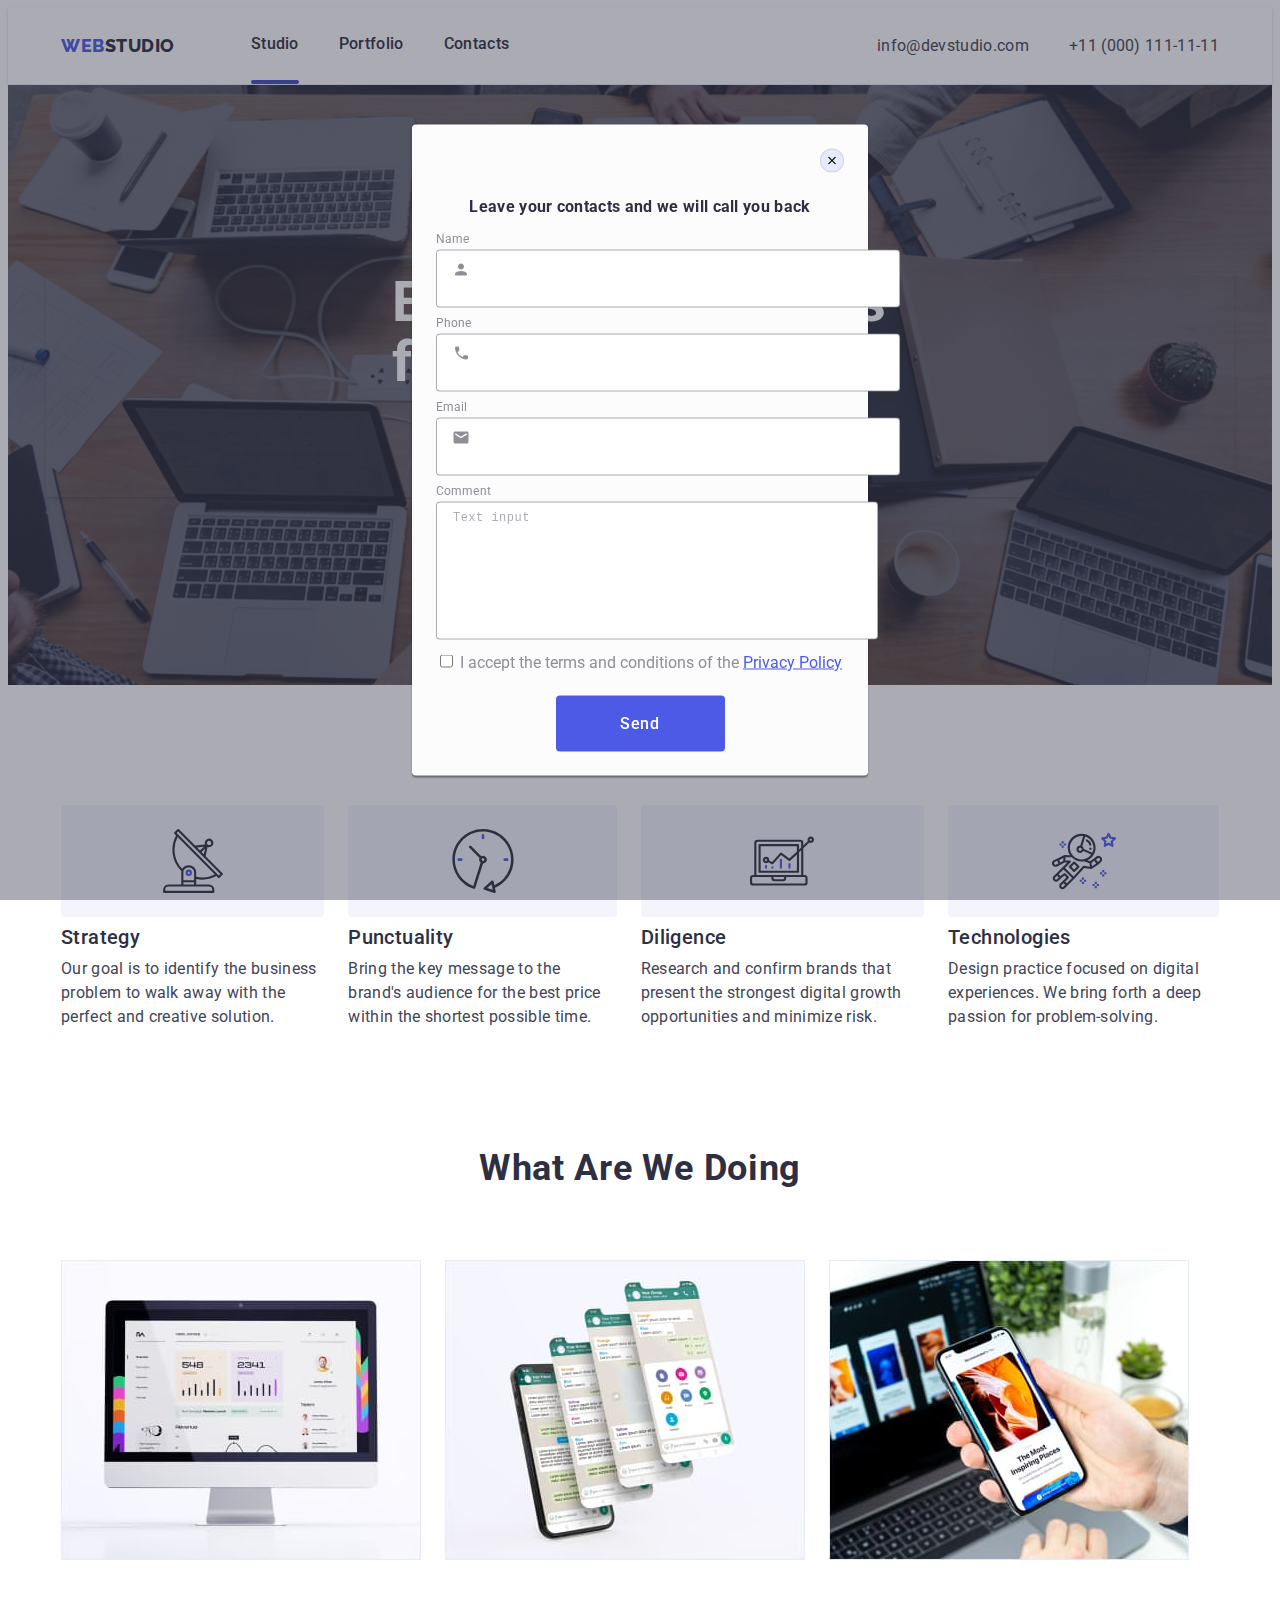
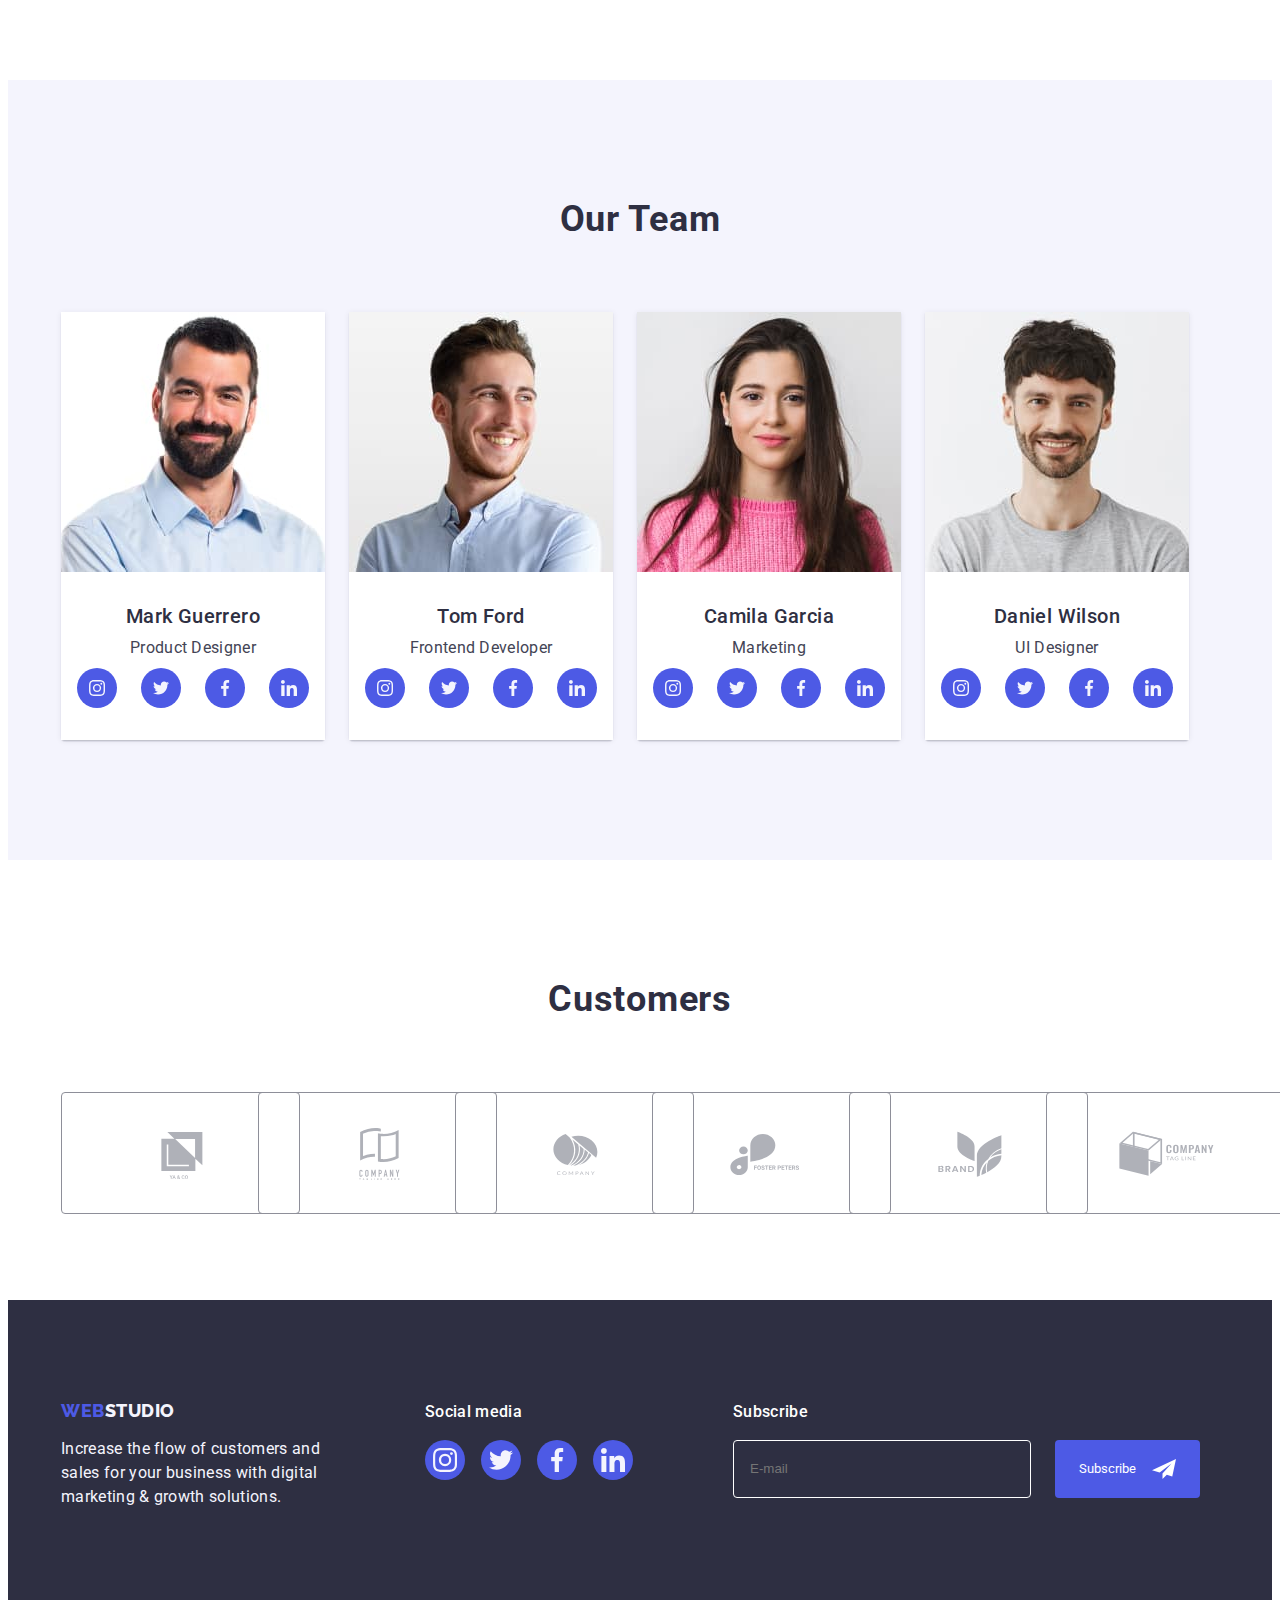
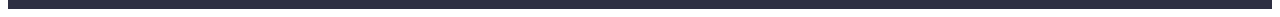
==== commit 77021166: "sum" ====
--- a/index.html
+++ b/index.html
@@ -584,7 +584,7 @@
         <strong class="modal-header"
           >Leave your contacts and we will call you back</strong
         >
-        <form class="modal-form" action="" name="modal-callback">
+        <form class="modal-form" name="modal-callback">
           
           <div class="form-container">
             <label class="form-label" for="name">Name</label>
--- a/css/styles.css
+++ b/css/styles.css
@@ -679,15 +679,12 @@
 .form-container {
   position: relative;
  margin-bottom: 8px;
-font-size: 12px;
-line-height: 14px;
-letter-spacing: 0.04em;
-color: rgba(46, 47, 66, 0.4);
 }
 
 .form-label {
   display: block;
   margin-bottom: 4px;
+
   font-size: 12px;
   line-height: 14px;
   letter-spacing: 0.01em;
@@ -695,12 +692,15 @@
 }
 
 .form-input {
-  padding: 8px 16px;
+  padding: 8px 16px 8px 38px;
   width: 100%;
   height: 40px;
+
+  outline: transparent;
   border: 1px solid rgba(46, 47, 66, 0.4);
   border-radius: 4px;
 }
+
 
 .form-icon {
   position: absolute;
@@ -716,6 +716,13 @@
   height: 120px;
   border: 1px solid rgba(46, 47, 66, 0.4);
   border-radius: 4px;
+  outline: transparent;
+}
+
+.form-textarea::placeholder {
+  font-size: 12px;
+  letter-spacing: 0.04em;
+  color: rgba(46, 47, 66, 0.4);
 }
 
 .form-container-agree {
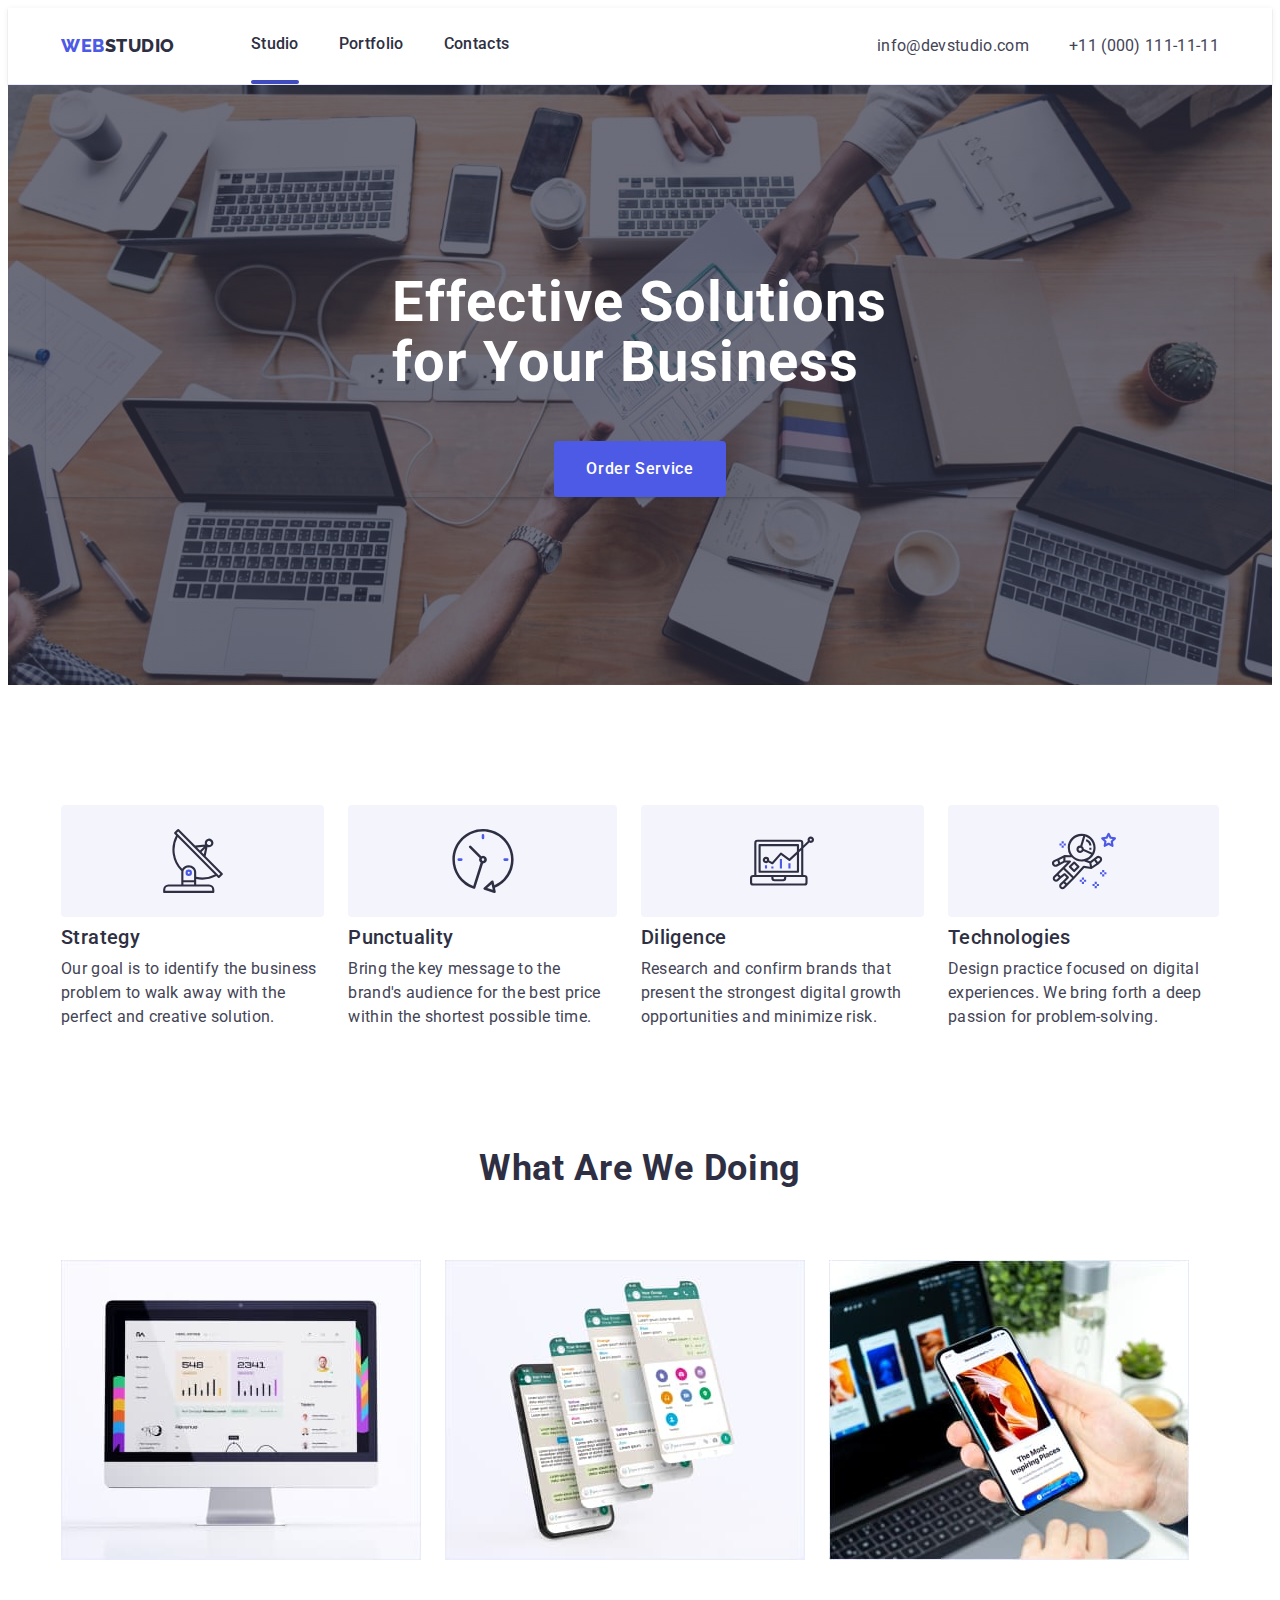
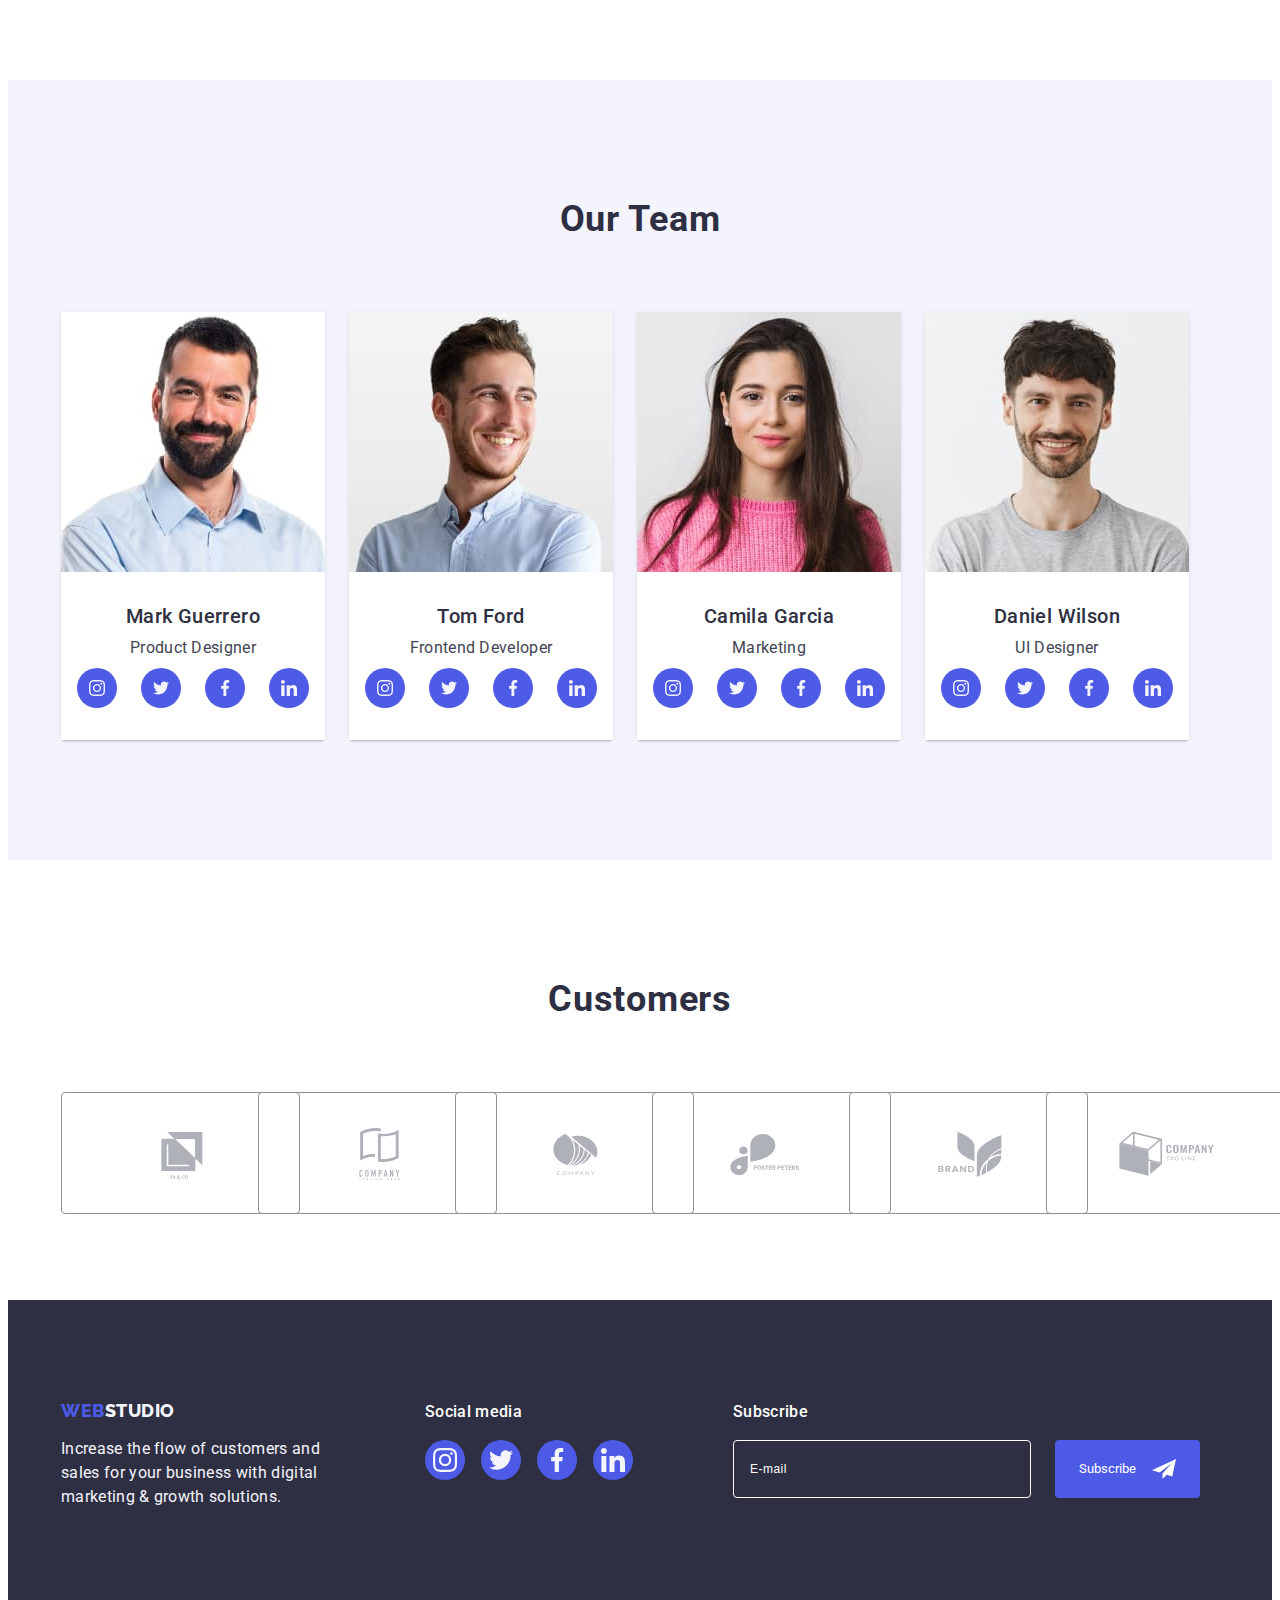
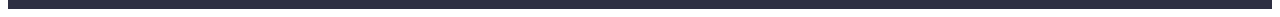
==== commit f836bd1f: "add" ====
--- a/index.html
+++ b/index.html
@@ -554,7 +554,7 @@
 
         <div>
           <p class="footer-subheader">Subscribe</p>
-          <div class="wrap-form">
+          <form class="wrap-form">
             <input
               class="form-window-footer"
               type="email"
@@ -566,15 +566,14 @@
                 <use href=".//images/icon.svg#icon-send-black"></use>
               </svg>
             </button>
-          </div>
+          </form>
         </div>
       </div>
     </footer>
 
     <!-- Modal -->
-    <div class="backdrop" data-modal>
+    <div class="backdrop is-hidden" data-modal>
       <div class="modal">
-        
         <button class="modal-button" type="button" data-modal-close>
           <svg class="modal-icon" width="8" height="8">
             <use href=".//images/icon.svg#icon-close-black"></use>
@@ -585,7 +584,6 @@
           >Leave your contacts and we will call you back</strong
         >
         <form class="modal-form" name="modal-callback">
-          
           <div class="form-container">
             <label class="form-label" for="name">Name</label>
             <input class="form-input" type="text" id="name" />
@@ -601,7 +599,7 @@
               <use href="./images/icon.svg#icon-phone-black"></use>
             </svg>
           </div>
-          
+
           <div class="form-container">
             <label class="form-label" for="email">Email</label>
             <input class="form-input" type="email" id="email" />
@@ -611,29 +609,30 @@
           </div>
 
           <div class="form-container">
-            <label class="form-label" for="comment">Comment</label><textarea
+            <label class="form-label" for="comment">Comment</label
+            ><textarea
               class="form-textarea"
               name="comment"
               id="comment"
-              placeholder="Text input"></textarea>
+              placeholder="Text input"
+            ></textarea>
           </div>
 
-          <div class="form-container form-container-agree">
-            <label class="form-label-agree" for="privacy"><input
-                class="form-input-agree"
-                type="checkbox"
-                name=""
-                id="privacy"
-              />
-              <span class="form-descr-agree"
+          <div class="form-container form-container-checkbox">
+            <input class="form-input-checkbox" type="checkbox" id="checkbox" />
+            <label class="form-label-checkbox" for="checkbox">
+              <span class="checkbox-wrapper">
+                <svg class="checkbox-icon" width="10" height="8">
+                  <use href="./images/icon.svg#icon-agree-black"></use>
+                </svg>
+              </span>
+              <span class="form-descr-checkbox"
                 >I accept the terms and conditions of the
-                <a class="form-link-agree" href="">Privacy Policy</a>
-              </span>
+                <a class="form-link-checkbox" href="">Privacy Policy</a></span>
             </label>
           </div>
 
           <button class="main-button" type="submit">Send</button>
-        
         </form>
       </div>
     </div>
--- a/css/styles.css
+++ b/css/styles.css
@@ -272,7 +272,6 @@
   fill: var(--secondary-white-color);
 }
 
-
 .wrap-form {
   display: flex;
   gap: 24px;
@@ -286,6 +285,13 @@
   color: var(--white-color);
   border: 1px solid #ffffff;
   border-radius: 4px;
+  outline: transparent;
+}
+
+.form-window-footer::placeholder {
+  font-size: 12px;
+  letter-spacing: 0.04em;
+  color: var(--white-color);
 }
 
 .footer-button {
@@ -297,6 +303,12 @@
   color: var(--white-color);
   background-color: var(--active-color);
   border-radius: 4px;
+  transition: background-color 250ms cubic-bezier(0.4, 0, 0.2, 1);
+}
+
+.footer-button:hover,
+.footer-button:focus {
+  background-color: var(--pressed-state);
 }
 
 .subscribe-icon {
@@ -355,12 +367,11 @@
   color: var(--white-color);
   border-radius: 4px;
   background-color: var(--active-color);
-
   transition: background-color 250ms cubic-bezier(0.4, 0, 0.2, 1);
 }
 
-.hero-button:hover,
-.hero-button:focus {
+.main-button:hover,
+.main-button:focus {
   background-color: var(--pressed-state);
 }
 
@@ -665,9 +676,6 @@
   fill: currentColor;
 }
 
-
-
-
 .modal-header {
   display: block;
   margin-bottom: 16px;
@@ -678,7 +686,7 @@
 
 .form-container {
   position: relative;
- margin-bottom: 8px;
+  margin-bottom: 8px;
 }
 
 .form-label {
@@ -688,7 +696,7 @@
   font-size: 12px;
   line-height: 14px;
   letter-spacing: 0.01em;
- color: #8E8F99; 
+  color: #8e8f99;
 }
 
 .form-input {
@@ -699,24 +707,34 @@
   outline: transparent;
   border: 1px solid rgba(46, 47, 66, 0.4);
   border-radius: 4px;
-}
-
+  transition: border 250ms cubic-bezier(0.4, 0, 0.2, 1);
+}
+
+.form-input:focus {
+  border: 1px solid var(--active-color);
+}
 
 .form-icon {
   position: absolute;
   top: 26px;
   left: 16px;
-  fill: #8E8F99;
+  fill: #8e8f99;
+  transition: fill 250ms cubic-bezier(0.4, 0, 0.2, 1);
+}
+
+.form-input:focus + .form-icon {
+  fill: var(--active-color);
 }
 
 .form-textarea {
   padding: 8px 16px;
   width: 100%;
+  height: 120px;
   resize: none;
-  height: 120px;
   border: 1px solid rgba(46, 47, 66, 0.4);
   border-radius: 4px;
   outline: transparent;
+  transition: border 250ms cubic-bezier(0.4, 0, 0.2, 1);
 }
 
 .form-textarea::placeholder {
@@ -725,16 +743,82 @@
   color: rgba(46, 47, 66, 0.4);
 }
 
-.form-container-agree {
-margin-bottom: 24px;
-}
-
-.form-label-agree {
-color: #8E8F99;
-}
-
-.form-link-agree {
+.form-textarea:focus {
+  border: 1px solid var(--active-color);
+}
+
+
+
+
+
+.form-container-checkbox {
+  margin-bottom: 24px;
+  position: relative;
+}
+
+.form-label-checkbox {
+  color: #8e8f99;
+  display: flex;
+  gap: 8px;
+  align-items: center;
+
+}
+
+.form-descr-checkbox {
+  font-size: 12px;
+  line-height: 14px;
+}
+
+.form-link-checkbox {
   display: inline;
-text-decoration: underline;
-color: var(--active-color);
-}
+  text-decoration: underline;
+  color: var(--active-color);
+  transition: color 250ms cubic-bezier(0.4, 0, 0.2, 1);
+}
+
+.form-link-checkbox:hover,
+.form-link-checkbox:focus {
+  color: var(--pressed-state);
+}
+
+.form-input-checkbox {
+  position: absolute;
+  width: 1px;
+  height: 1px;
+  margin: -1px;
+  border: 0;
+  padding: 0;
+  white-space: nowrap;
+  clip-path: inset(100%);
+  clip: rect(0 0 0 0);
+  overflow: hidden;
+}
+
+.checkbox-wrapper {
+  display: flex;
+  justify-content: center;
+  align-items: center;
+  width: 16px;
+  height: 16px;
+  
+  background-color: var(--white-color);
+  border: 1px solid rgba(46, 47, 66, 0.4);
+  border-radius: 2px;
+  cursor: pointer;
+  transition: background-color 250ms cubic-bezier(0.4, 0, 0.2, 1),
+  border-color 250ms cubic-bezier(0.4, 0, 0.2, 1);
+}
+
+.form-input-checkbox:checked + .form-label-checkbox > .checkbox-wrapper {
+  background-color: var(--active-color);
+  border-color: transparent;
+}
+
+.checkbox-icon {
+  fill: transparent;
+transition: fill 250ms cubic-bezier(0.4, 0, 0.2, 1);
+}
+
+ .form-input-checkbox:checked + .form-label-checkbox .checkbox-icon {
+  fill: var(--white-color);
+ }
